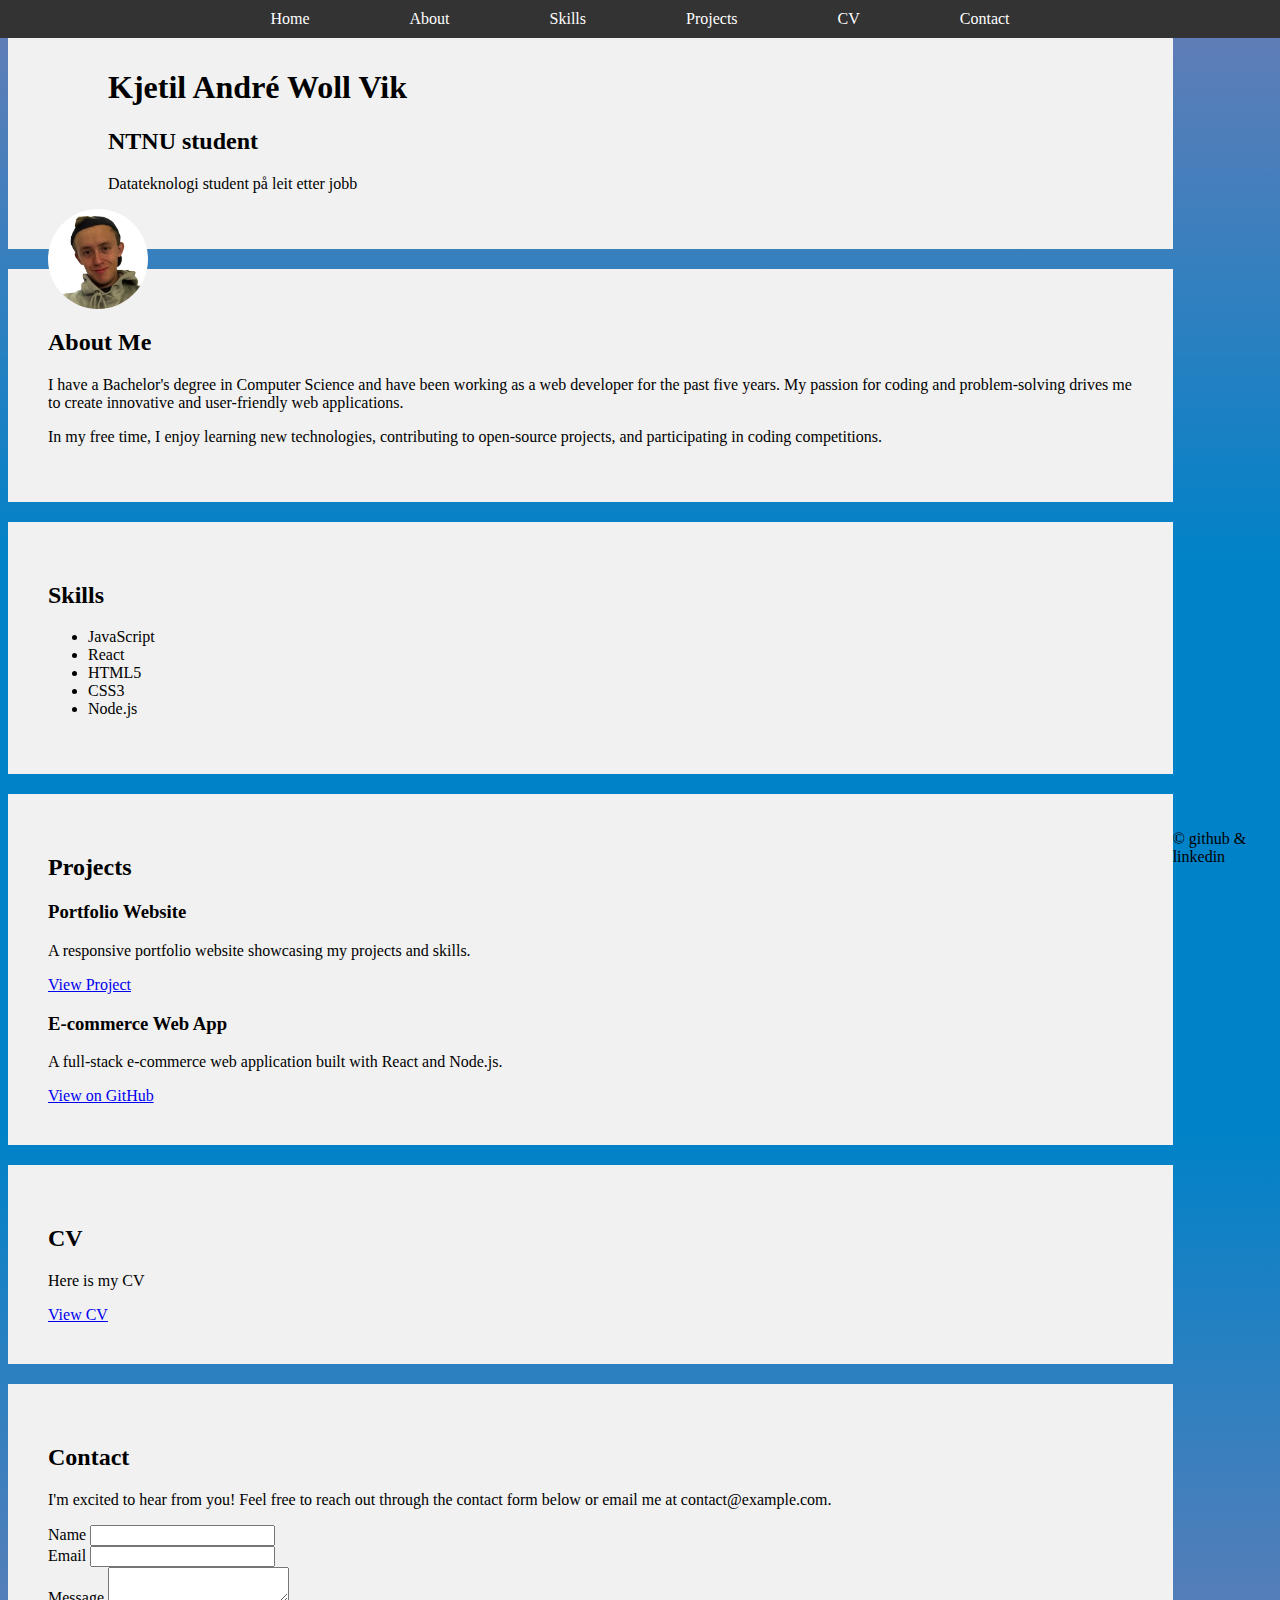
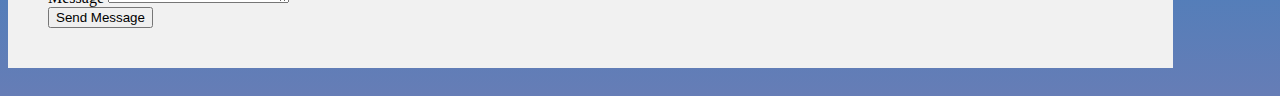
==== index.html @ 45f041e3 "forbedring bilde" ====
<!DOCTYPE html>
<html>
<head>
<title>Demo</title>
<link rel="stylesheet" type="text/css" href="style.css">
<body>
    <header>
        <nav>
            <div class="nav-container">
                <!-- <div class="line"></div> -->
                <ul class = "navbar">
                    <li><a href="#home">Home</a></li>
                    <li><a href="#about">About</a></li>
                    <li><a href="#skills">Skills</a></li>
                    <li><a href="#projects">Projects</a></li>
                    <li><a href="#cv">CV</a></li>
                    <li><a href="#contact">Contact</a></li>
                </ul>
            </div>
        </nav>
      </header>
      
      <main>
        <section id="home">
            <h1>Kjetil André Woll Vik</h1>
            <h2>NTNU student</h2>
            <p>Datateknologi student på leit etter jobb</p>
            <img src="images/profilbilde.png" alt="Profile Picture">
          </section>
        
          <section id="about">
            <h2>About Me</h2>
            <p>I have a Bachelor's degree in Computer Science and have been working as a web developer for the past five years. My passion for coding and problem-solving drives me to create innovative and user-friendly web applications.</p>
            <p>In my free time, I enjoy learning new technologies, contributing to open-source projects, and participating in coding competitions.</p>
          </section>
        
          <section id="skills">
            <!-- Lage som prosentfordeling diagram -->
            <h2>Skills</h2>
            <ul>
              <li>JavaScript</li>
              <li>React</li>
              <li>HTML5</li>
              <li>CSS3</li>
              <li>Node.js</li>
            </ul>
          </section>
        
          <section id="projects">
            <h2>Projects</h2>
            <div class="project">
              <h3>Portfolio Website</h3>
              <p>A responsive portfolio website showcasing my projects and skills.</p>
              <a href="portfolio-project/index.html" target="_blank">View Project</a>
            </div>
        
            <div class="project">
              <h3>E-commerce Web App</h3>
              <p>A full-stack e-commerce web application built with React and Node.js.</p>
              <a href="https://github.com/username/e-commerce-app" target="_blank">View on GitHub</a>
            </div>
          </section>

          <section id="cv">
            <h2>CV</h2>
            <p>Here is my CV</p>
            <a href="cv.pdf" target="_blank">View CV</a>
          </section>
        
          <section id="contact">
            <!-- Koble til en database som jeg har tilgang på gratis via NTNU, f.eks. firebase, for å sende meldingene dit -->
            <h2>Contact</h2>
            <p>I'm excited to hear from you! Feel free to reach out through the contact form below or email me at contact@example.com.</p>
            <form>
              <div class="input-field">
                <label for="name">Name</label>
                <input type="text" id="name" name="name" required>
              </div>
        
              <div class="input-field">
                <label for="email">Email</label>
                <input type="email" id="email" name="email" required>
              </div>
        
              <div class="input-field">
                <label for="message">Message</label>
                <textarea id="message" name="message" required></textarea>
              </div>
        
              <button type="submit" class="btn">Send Message</button>
            </form>
          </section>
        
      </main>
      
      <footer>
        <!-- Forbedringer her + legge til linkene-->
        <p>&copy; github & linkedin</p>
      </footer>

      <!--  Fikse scriptet senere, blant annet legge til bilde slideshow -->
<script src="script.js"></script>
</body>
</head>
</html>
---- style.css ----
body {
    /*evt bakgrunn av noe relatert til meg, feks bilde jeg har tatt (naturbilde, feks vinter)*/
    background: linear-gradient(to bottom, #667db6, #0082c8, #0082c8, #667db6);
    display: flex;
    justify-content: center;
    align-items: center;
    min-height: 100vh;
  }

  /* legge til endring ved skalering */

  section {
    background-color: #f1f1f1;
    padding: 40px;
    margin-bottom: 20px;
  }

  header {
    position: fixed;
    top: 0;
    left: 0;
    width: 100%;
    background-color: #333;
    padding: 10px 0;
    z-index: 999;
  }
  
  .nav-container {
    display: flex;
    align-items: center;
    justify-content: center;
    max-width: 1200px;
    margin: 0 auto;
  }  
  
  /* .line {
    height: 2px;
    width: 100%;
    background-color: #fff;
    margin-bottom: 10px;
  } */

  .navbar {
    display: flex;
    justify-content: center;
    list-style: none;
    padding: 0;
    margin: 0;
  }
  
  .navbar li {
    margin: 0 10px;
  }
  
  .navbar li a {
    text-decoration: none;
    color: #fff;
    padding: 40px;
  }
  
  .navbar li a:hover {
    background-color: rgba(255, 255, 255, 0.2);
    border-radius: 5px;
  }
  
  /* ul {
    list-style-type: none;
    display: flex;
  }
  
  li {
    margin: 0 10px;
  }
  
  a {
    text-decoration: none;
    color: #fff;
    position: relative;
  }
  
  a::after {
    content: '';
    position: absolute;
    width: 100%;
    height: 2px;
    bottom: -5px;
    left: 0;
    background-color: #fff;
    transform: scaleX(0);
    transition: transform 0.3s ease-in-out;
  }
  
  a:hover::after {
    transform: scaleX(1);
  } */

  #home {
    position: relative; /* Ensure the section is a positioned element */
  }
  
  #home img {
    width: 100px;
    height: 100px;
    border-radius: 50%;
    float: left;
    object-fit: cover;
    position: absolute;
    /* top: 0; Adjust the top position as desired */
    /* left: 0; Adjust the left position as desired */
    margin-right: 10px; /* Add some margin to the right for spacing */
  }

  #home h1,
  #home h2,
  #home p {
    margin-left: 60px; /* Adjust the margin as desired */
  }
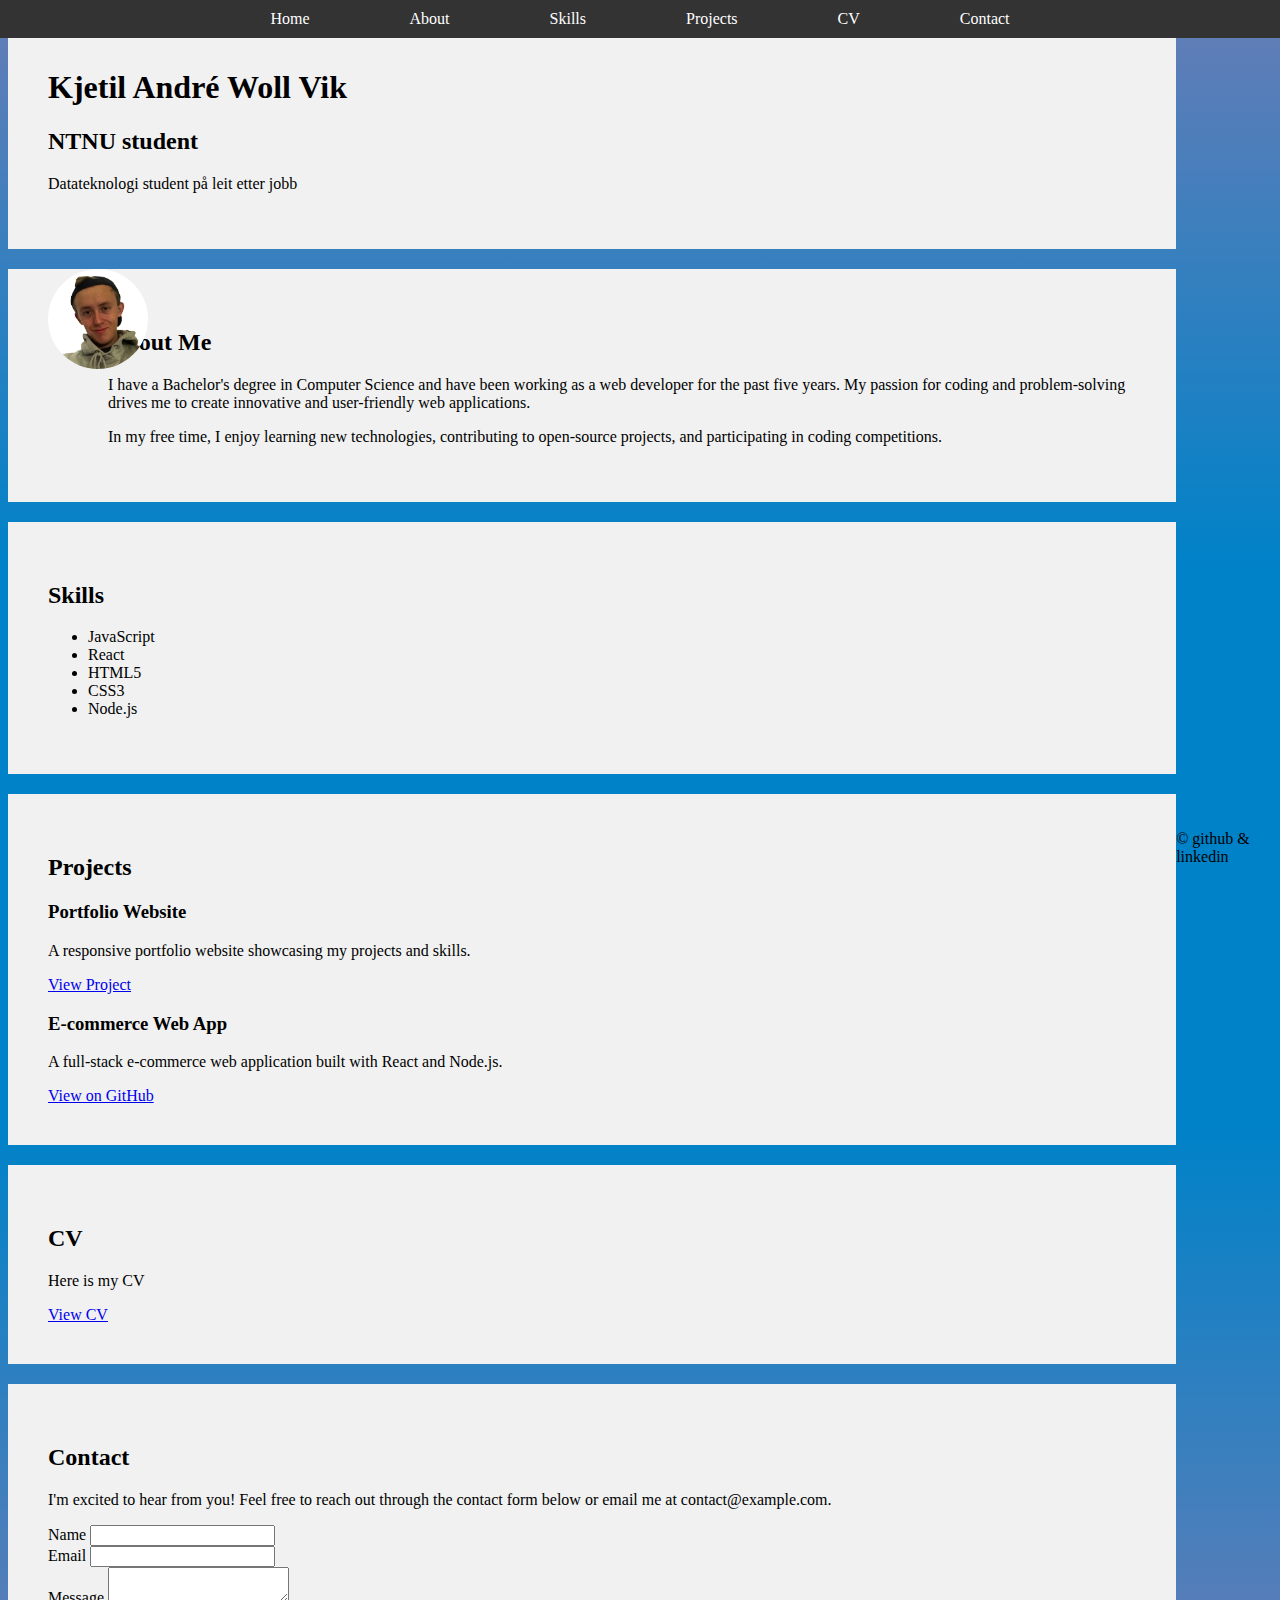
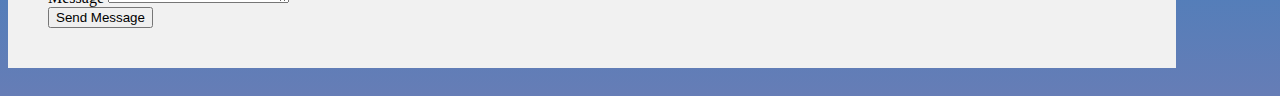
==== commit 9d082d49: "ENDRE PRofilbilde plassering" ====
--- a/index.html
+++ b/index.html
@@ -25,10 +25,10 @@
             <h1>Kjetil André Woll Vik</h1>
             <h2>NTNU student</h2>
             <p>Datateknologi student på leit etter jobb</p>
-            <img src="images/profilbilde.png" alt="Profile Picture">
           </section>
         
           <section id="about">
+            <img src="images/profilbilde.png" alt="Profile Picture">
             <h2>About Me</h2>
             <p>I have a Bachelor's degree in Computer Science and have been working as a web developer for the past five years. My passion for coding and problem-solving drives me to create innovative and user-friendly web applications.</p>
             <p>In my free time, I enjoy learning new technologies, contributing to open-source projects, and participating in coding competitions.</p>
--- a/style.css
+++ b/style.css
@@ -94,24 +94,23 @@
     transform: scaleX(1);
   } */
 
-  #home {
+  #about {
     position: relative; /* Ensure the section is a positioned element */
   }
   
-  #home img {
+  #about img {
     width: 100px;
     height: 100px;
     border-radius: 50%;
     float: left;
     object-fit: cover;
     position: absolute;
-    /* top: 0; Adjust the top position as desired */
-    /* left: 0; Adjust the left position as desired */
+    top: 0; /.nav-containerAdjust the top position as desired */
+    left: 0; /*Adjust the left position as desired*/
     margin-right: 10px; /* Add some margin to the right for spacing */
   }
 
-  #home h1,
-  #home h2,
-  #home p {
+  #about h2,
+  #about p {
     margin-left: 60px; /* Adjust the margin as desired */
   }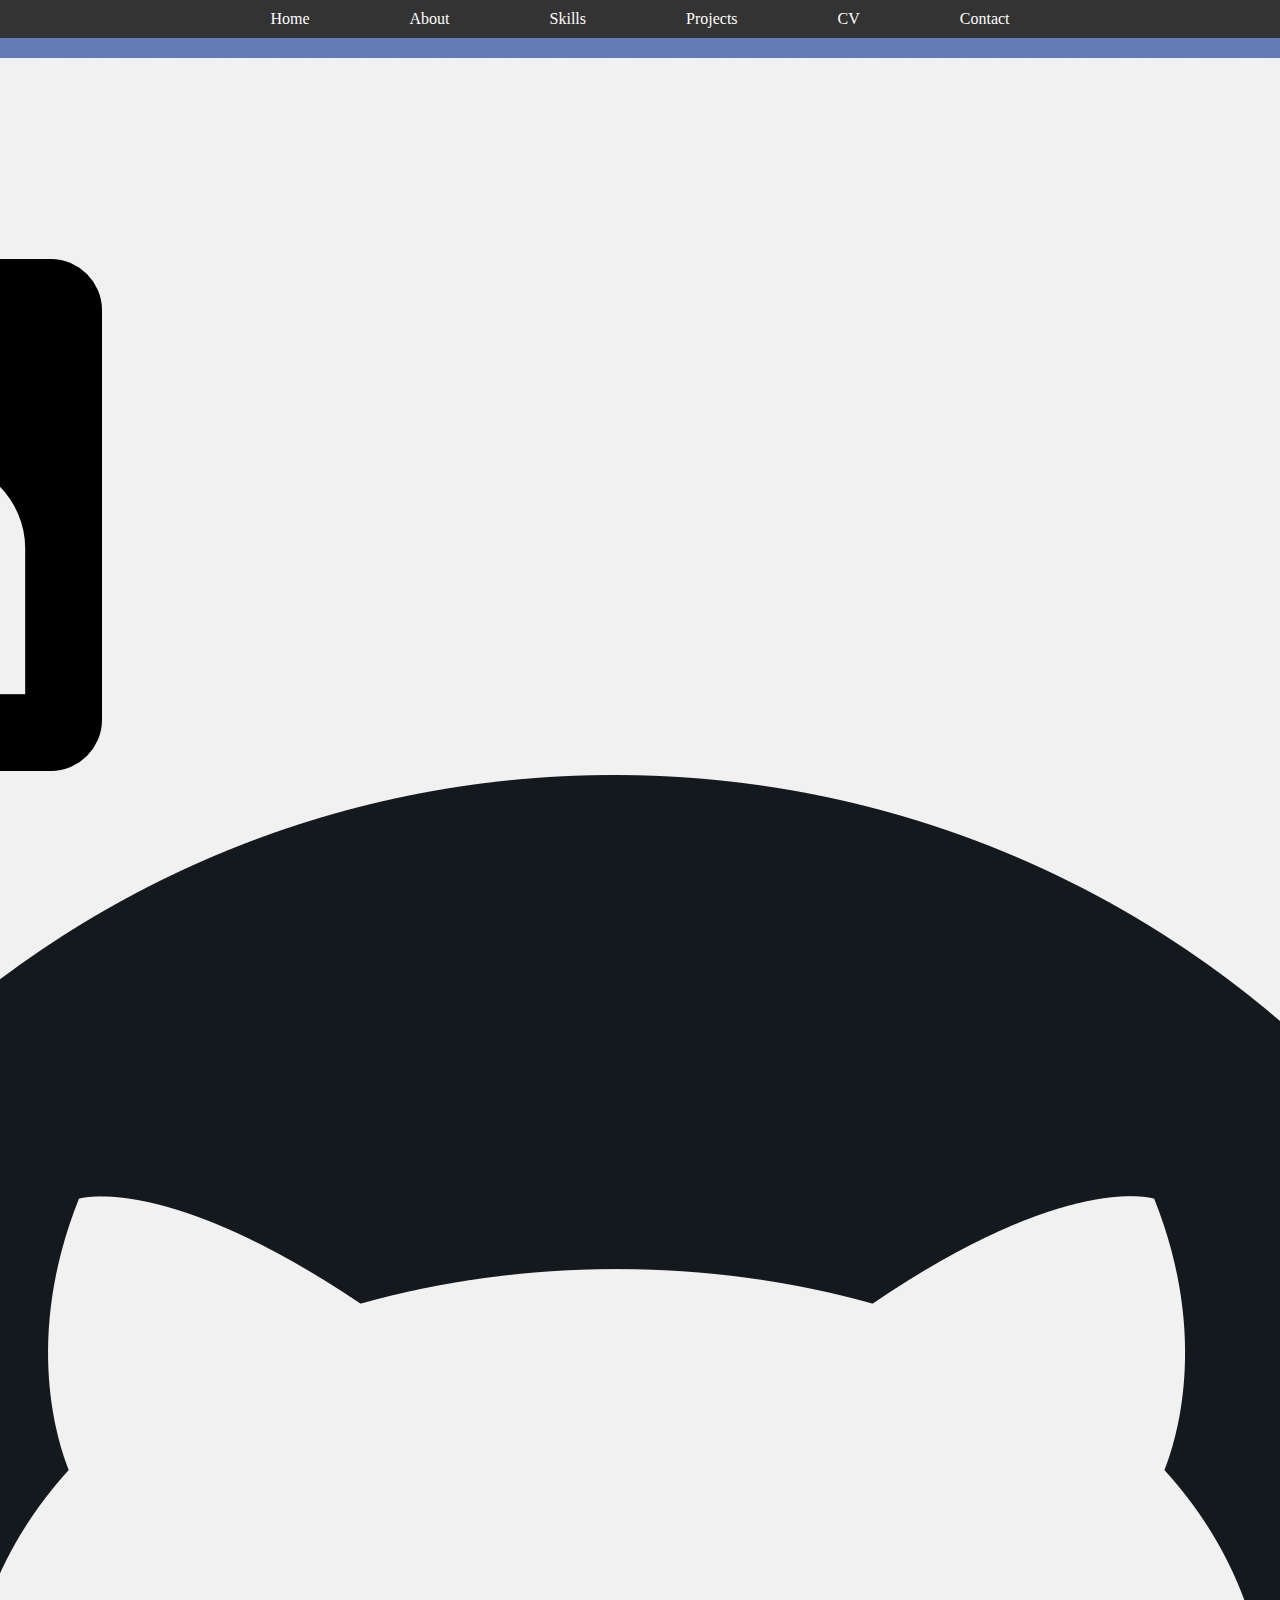
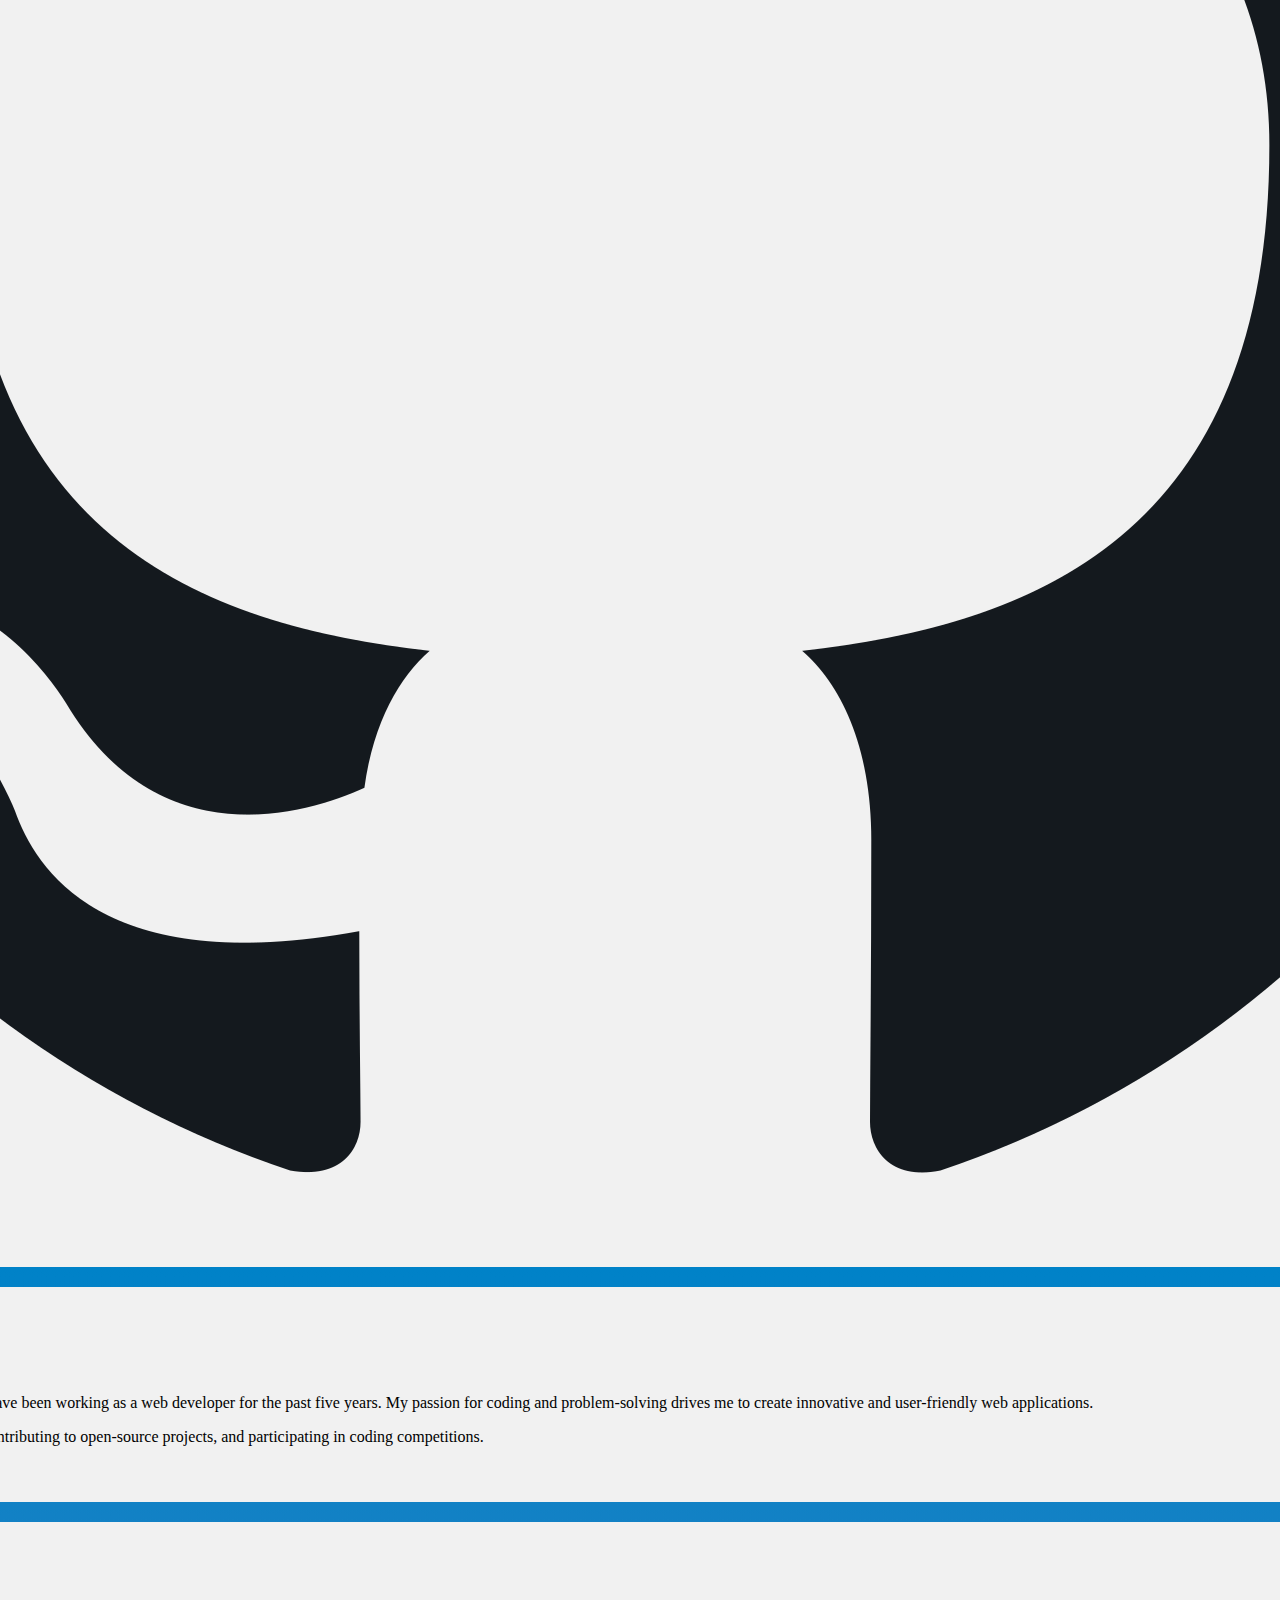
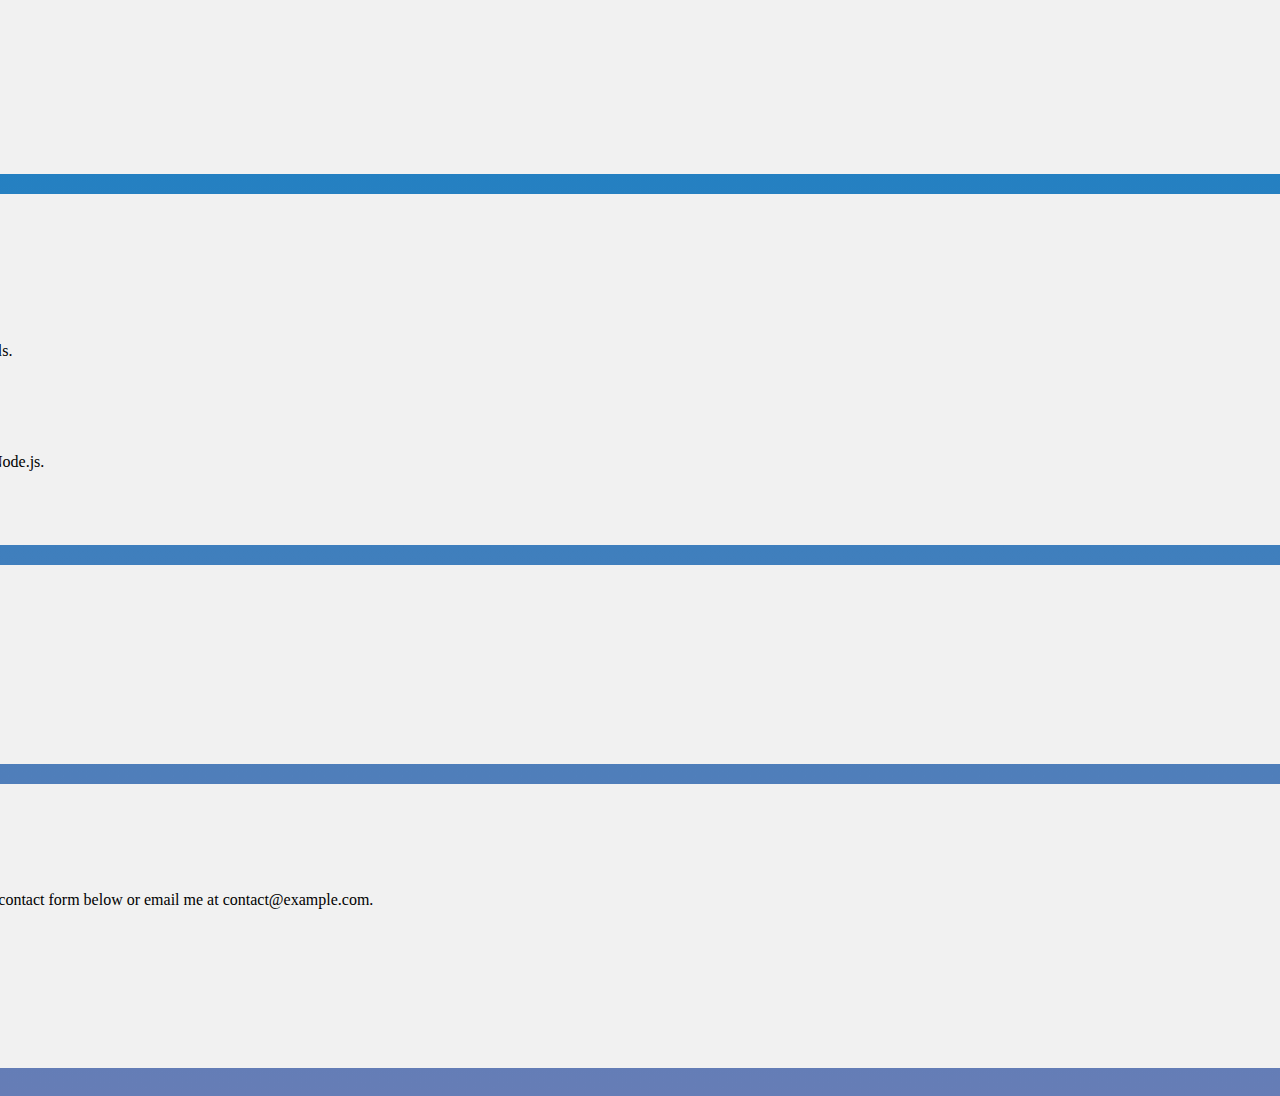
==== commit 8020bc1e: "legge til logoer" ====
--- a/index.html
+++ b/index.html
@@ -25,6 +25,8 @@
             <h1>Kjetil André Woll Vik</h1>
             <h2>NTNU student</h2>
             <p>Datateknologi student på leit etter jobb</p>
+            <img src="images/linkedin.png" alt="LinkedIn">
+            <img src="images/github.png" alt="GitHub">
           </section>
         
           <section id="about">
--- a/style.css
+++ b/style.css
@@ -94,6 +94,11 @@
     transform: scaleX(1);
   } */
 
+  #home {
+    position: relative;
+    margin-top: 50px;
+  }
+
   #about {
     position: relative; /* Ensure the section is a positioned element */
   }
@@ -105,7 +110,7 @@
     float: left;
     object-fit: cover;
     position: absolute;
-    top: 0; /.nav-containerAdjust the top position as desired */
+    top: 0; /*Adjust the top position as desired */
     left: 0; /*Adjust the left position as desired*/
     margin-right: 10px; /* Add some margin to the right for spacing */
   }
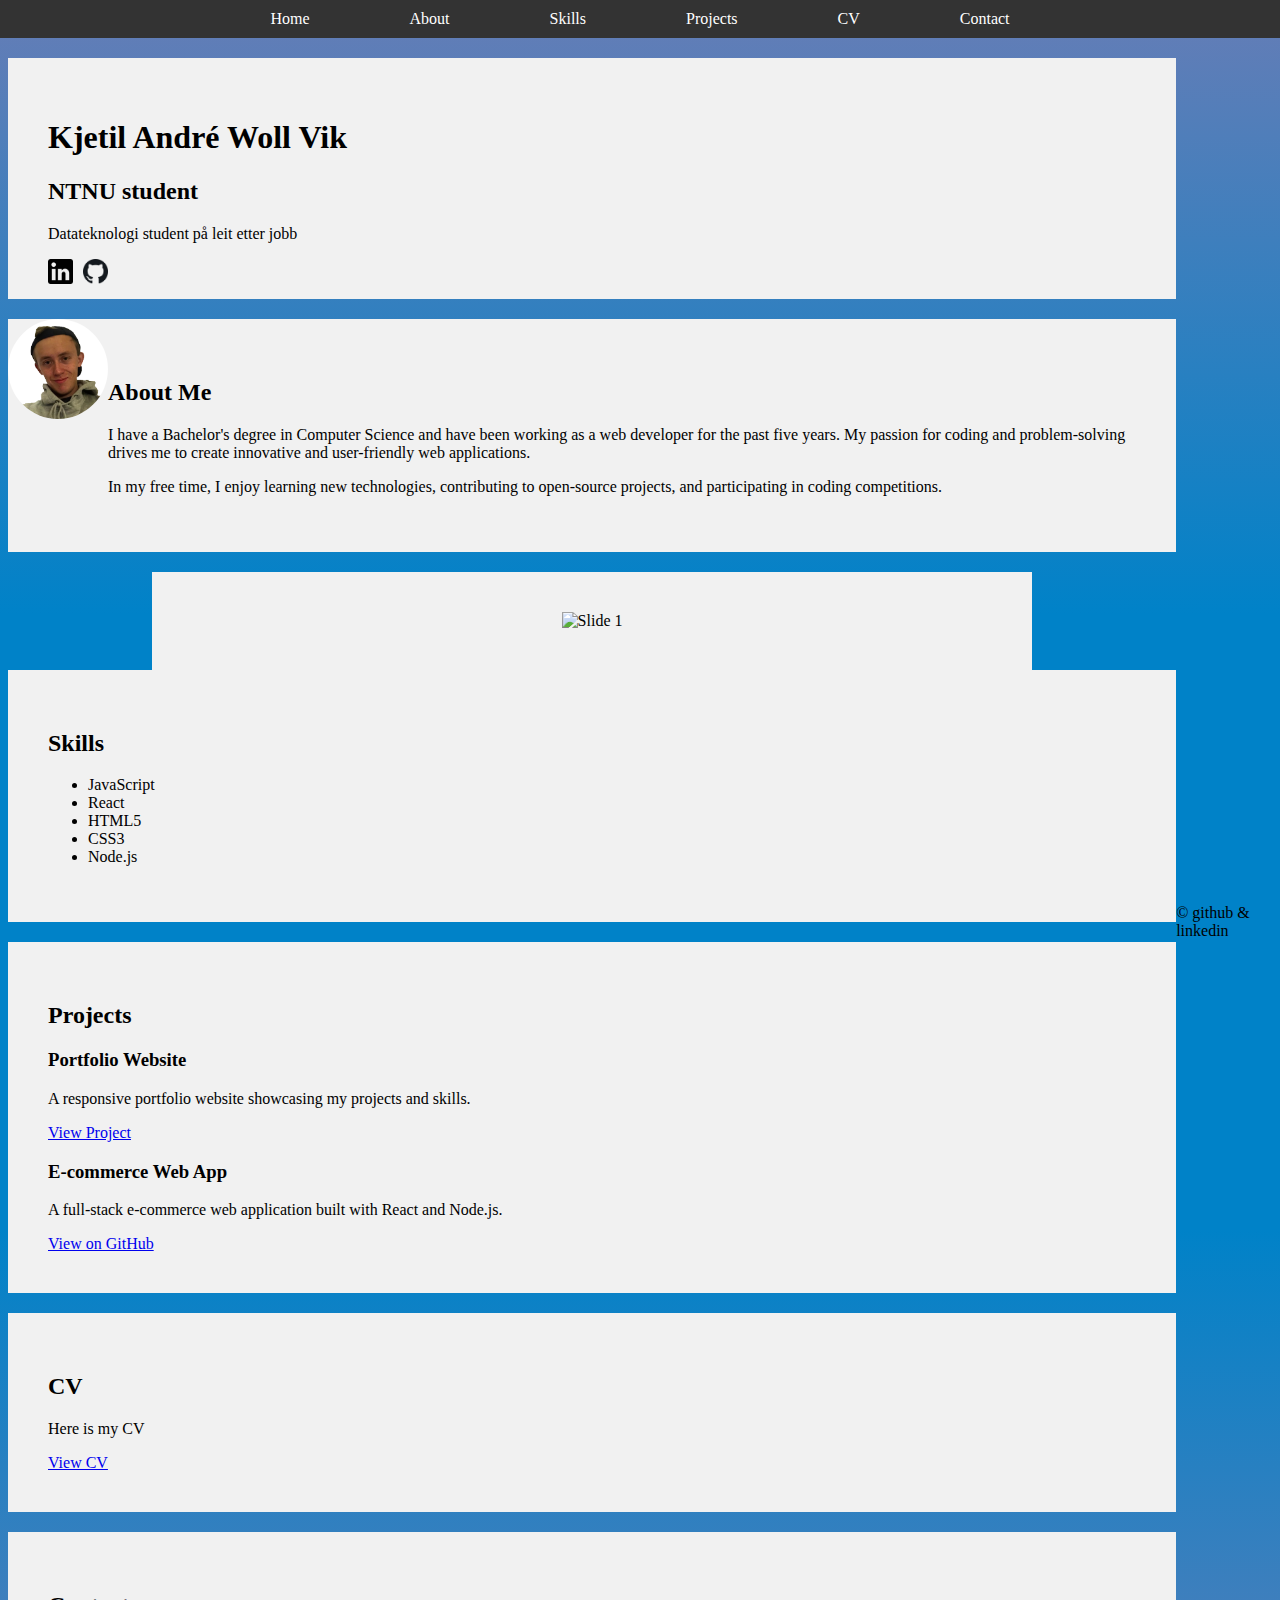
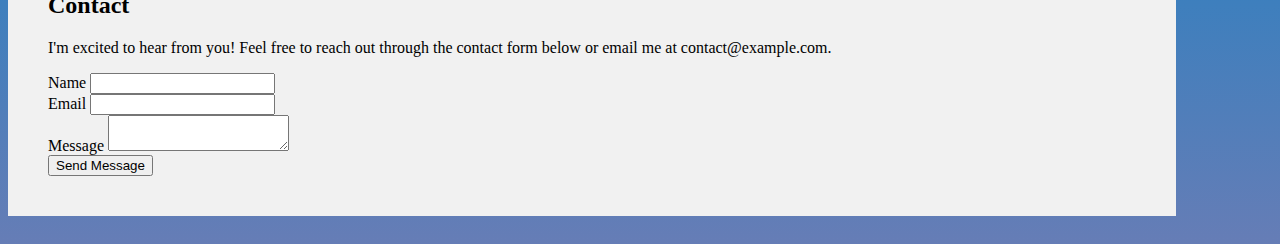
==== commit 0d424d39: "legge til slideshow" ====
--- a/index.html
+++ b/index.html
@@ -34,6 +34,20 @@
             <h2>About Me</h2>
             <p>I have a Bachelor's degree in Computer Science and have been working as a web developer for the past five years. My passion for coding and problem-solving drives me to create innovative and user-friendly web applications.</p>
             <p>In my free time, I enjoy learning new technologies, contributing to open-source projects, and participating in coding competitions.</p>
+          </section>
+
+          <section id="slideshow">
+            <div class="slideshow-container">
+                <div class="slide">
+                  <img src="image1.jpg" alt="Slide 1">
+                </div>
+                <div class="slide">
+                  <img src="image2.jpg" alt="Slide 2">
+                </div>
+                <div class="slide">
+                  <img src="image3.jpg" alt="Slide 3">
+                </div>
+              </div>
           </section>
         
           <section id="skills">
--- a/style.css
+++ b/style.css
@@ -118,4 +118,25 @@
   #about h2,
   #about p {
     margin-left: 60px; /* Adjust the margin as desired */
+  }
+
+  #home img {
+    width: 25px;
+    height: 25px;
+    float: left;
+    margin-right: 10px; /* Add some margin to the right for spacing */
+  }
+
+  #slideshow {
+    max-width: 800px;
+    margin: 0 auto;
+    text-align: center;
+  }
+  
+  .slide {
+    display: none;
+  }
+  
+  .slide img {
+    max-width: 100%;
   }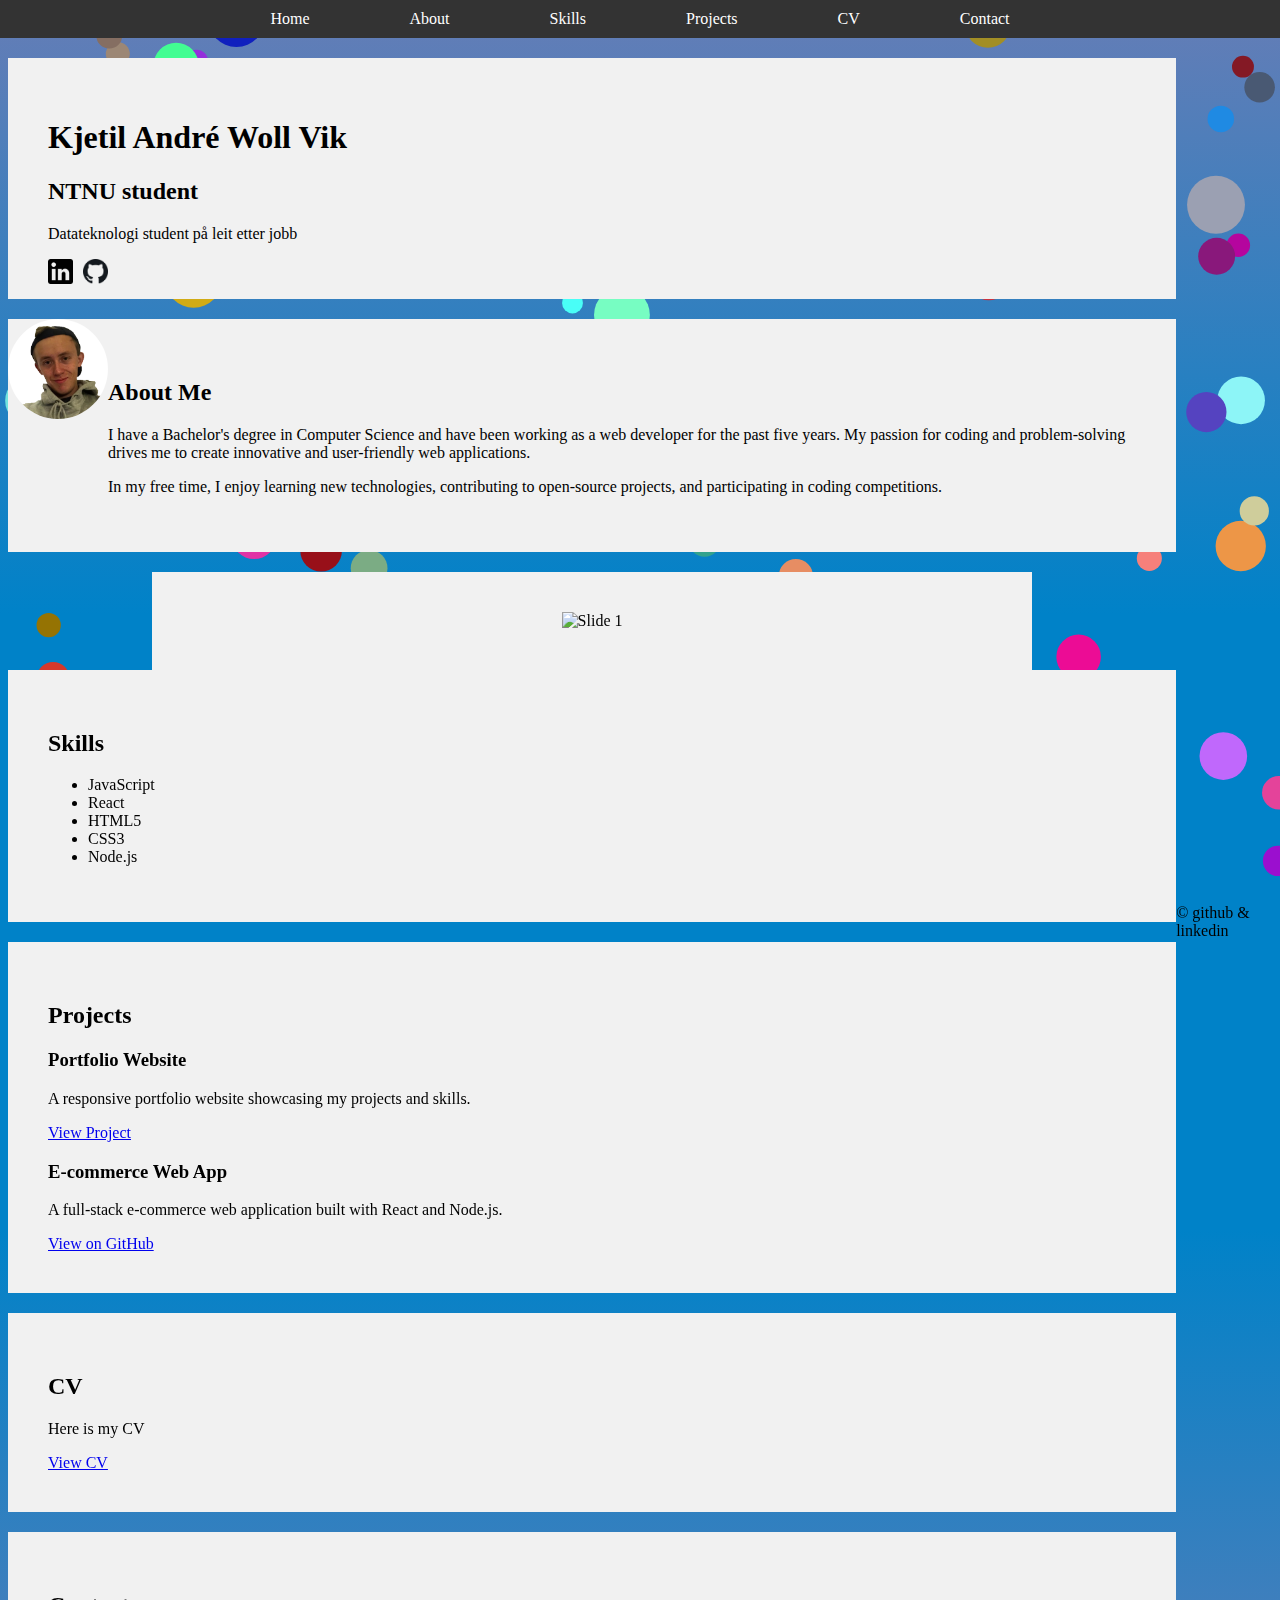
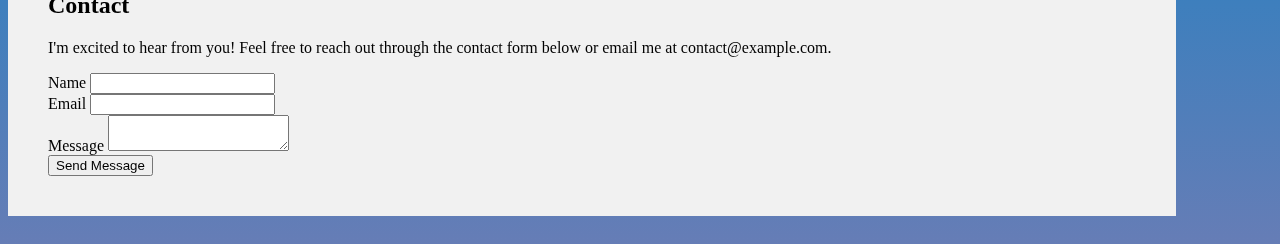
==== commit 9a303259: "forbedringer +live background" ====
--- a/index.html
+++ b/index.html
@@ -25,8 +25,8 @@
             <h1>Kjetil André Woll Vik</h1>
             <h2>NTNU student</h2>
             <p>Datateknologi student på leit etter jobb</p>
-            <img src="images/linkedin.png" alt="LinkedIn">
-            <img src="images/github.png" alt="GitHub">
+            <a href="https://www.linkedin.com/in/kjetil-andr%C3%A9-woll-vik-083904248"><img src="images/linkedin.png" alt="LinkedIn"></a>
+            <a href="https://github.com/kavikNTNU"><img src="images/github.png" alt="GitHub"></a>
           </section>
         
           <section id="about">
@@ -109,6 +109,8 @@
         
       </main>
       
+      <canvas id="background"></canvas>
+
       <footer>
         <!-- Forbedringer her + legge til linkene-->
         <p>&copy; github & linkedin</p>
@@ -116,6 +118,7 @@
 
       <!--  Fikse scriptet senere, blant annet legge til bilde slideshow -->
 <script src="script.js"></script>
+<script src="background.js"></script>
 </body>
 </head>
 </html>--- a/style.css
+++ b/style.css
@@ -102,6 +102,10 @@
   #about {
     position: relative; /* Ensure the section is a positioned element */
   }
+
+  #slideshow {
+    position: relative; /* Ensure the section is a positioned element */
+    }
   
   #about img {
     width: 100px;
@@ -139,4 +143,11 @@
   
   .slide img {
     max-width: 100%;
+  }
+
+  canvas {
+    position: fixed;
+    top: 0;
+    left: 0;
+    z-index: -1;
   }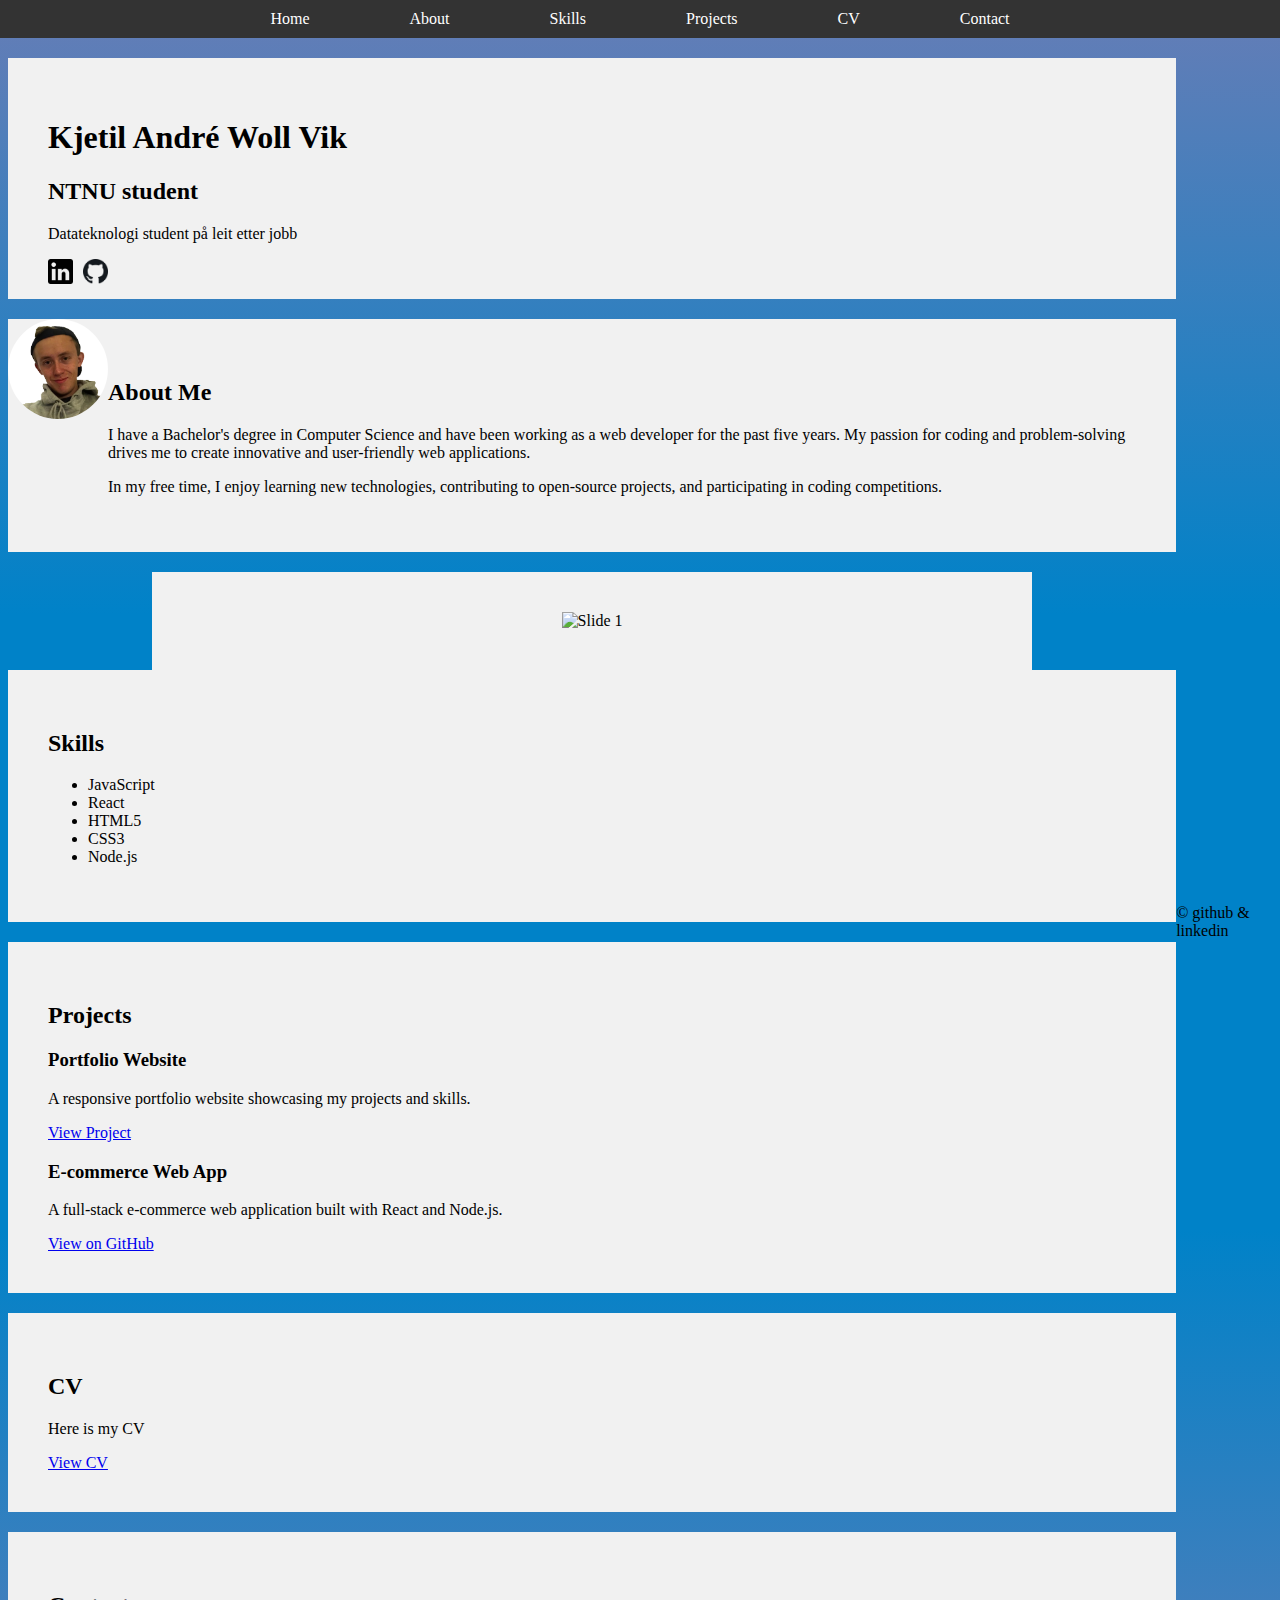
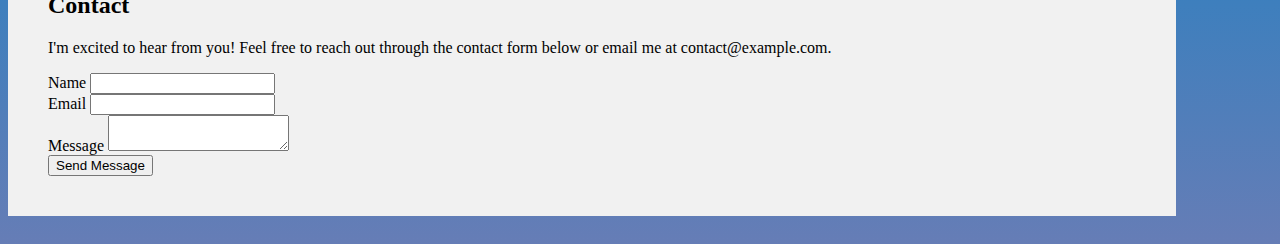
==== commit 54206aad: "fjerne live bakgrunn" ====
--- a/index.html
+++ b/index.html
@@ -109,7 +109,7 @@
         
       </main>
       
-      <canvas id="background"></canvas>
+      <!-- <canvas id="background"></canvas> -->
 
       <footer>
         <!-- Forbedringer her + legge til linkene-->
@@ -118,7 +118,7 @@
 
       <!--  Fikse scriptet senere, blant annet legge til bilde slideshow -->
 <script src="script.js"></script>
-<script src="background.js"></script>
+<!-- <script src="background.js"></script> -->
 </body>
 </head>
 </html>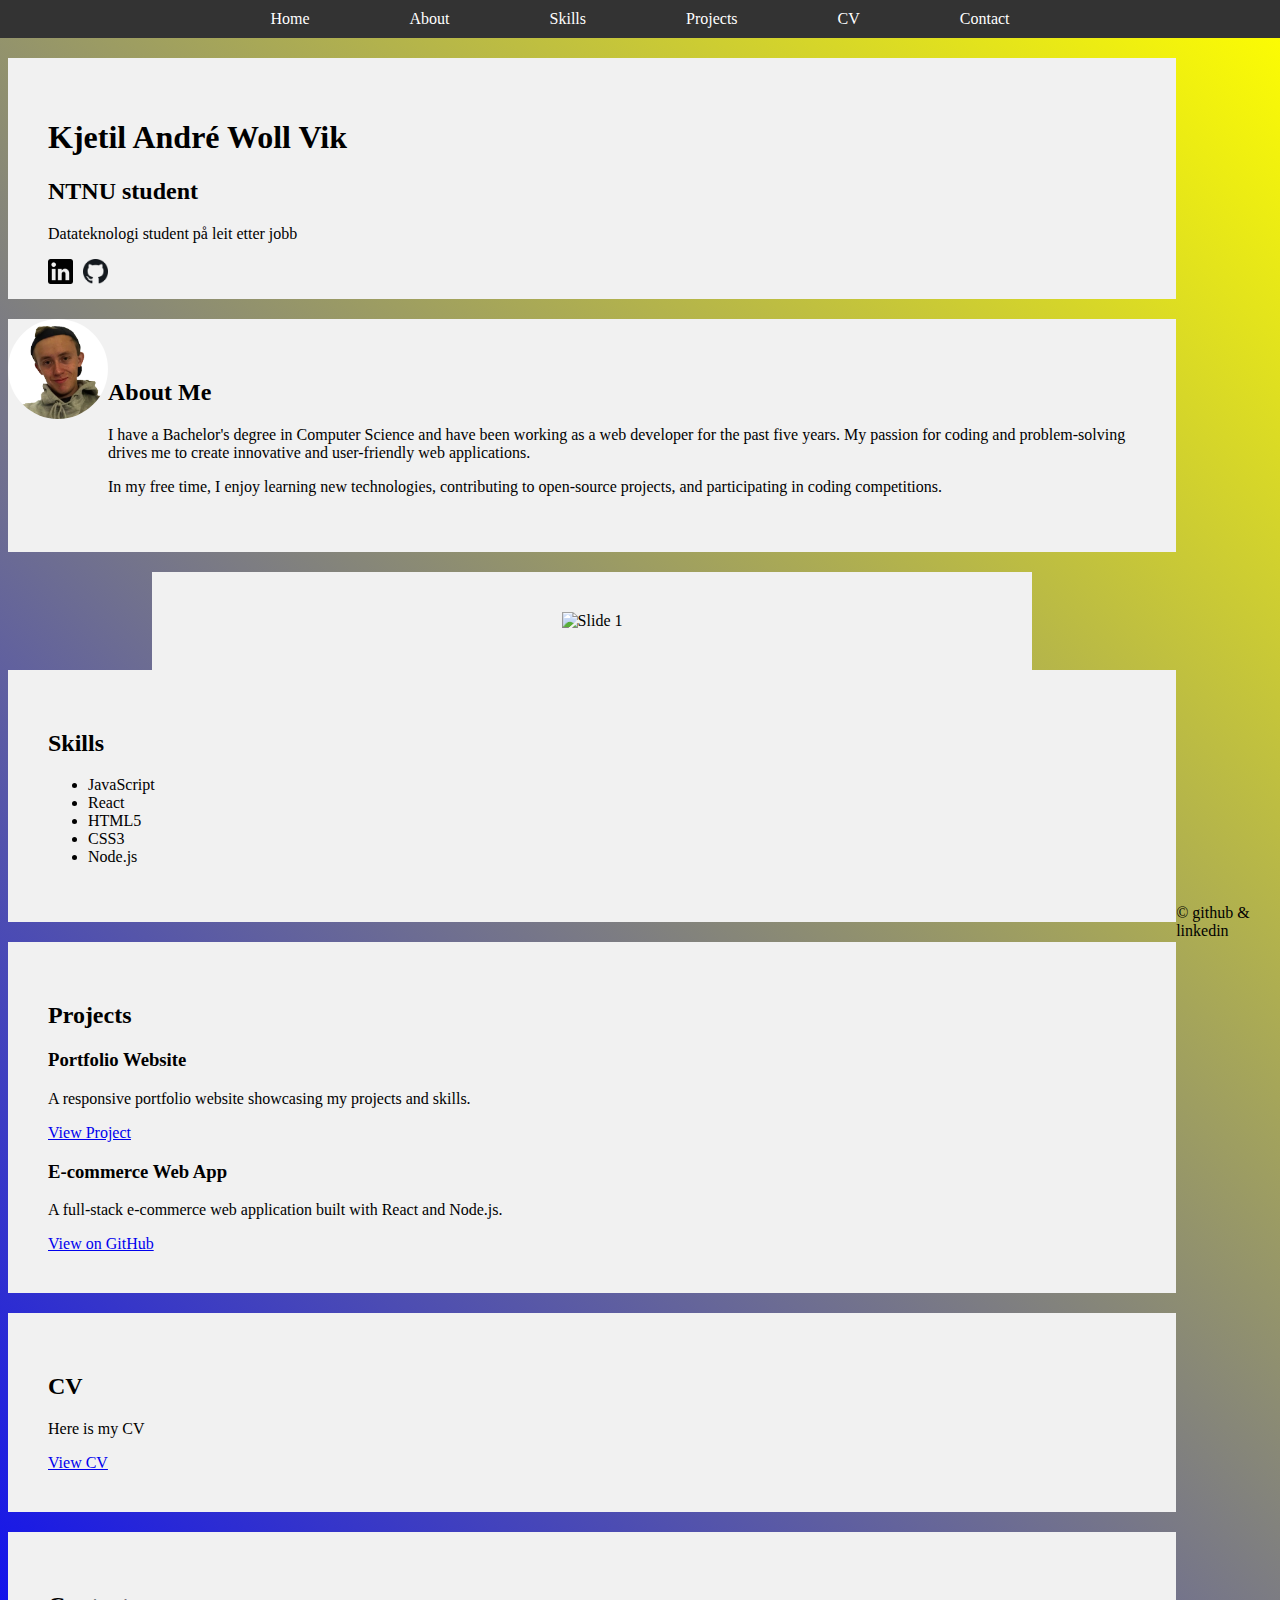
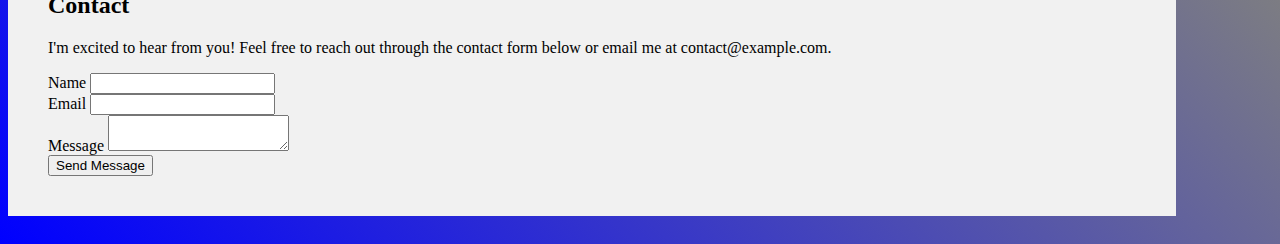
==== commit f98a7866: "legge til CV" ====
--- a/index.html
+++ b/index.html
@@ -80,7 +80,7 @@
           <section id="cv">
             <h2>CV</h2>
             <p>Here is my CV</p>
-            <a href="cv.pdf" target="_blank">View CV</a>
+            <a href="images/CV.pdf" target="_blank">View CV</a>
           </section>
         
           <section id="contact">
--- a/style.css
+++ b/style.css
@@ -1,10 +1,23 @@
 body {
     /*evt bakgrunn av noe relatert til meg, feks bilde jeg har tatt (naturbilde, feks vinter)*/
-    background: linear-gradient(to bottom, #667db6, #0082c8, #0082c8, #667db6);
+    /* background: linear-gradient(to bottom, #667db6, #0082c8, #0082c8, #667db6); */
+    background: linear-gradient(45deg, #00f, #ff0);
+    animation: gradientTransition 10s infinite alternate;
     display: flex;
     justify-content: center;
     align-items: center;
     min-height: 100vh;
+  }
+
+  /* body {
+    background: linear-gradient(45deg, #00f, #ff0);
+    animation: gradientTransition 10s infinite alternate;
+  } */
+  
+  @keyframes gradientTransition {
+    0% { background: linear-gradient(45deg, #00f, #ff0); }
+    50% { background: linear-gradient(45deg, #ff0, #f00); }
+    100% { background: linear-gradient(45deg, #f00, #00f); }
   }
 
   /* legge til endring ved skalering */
